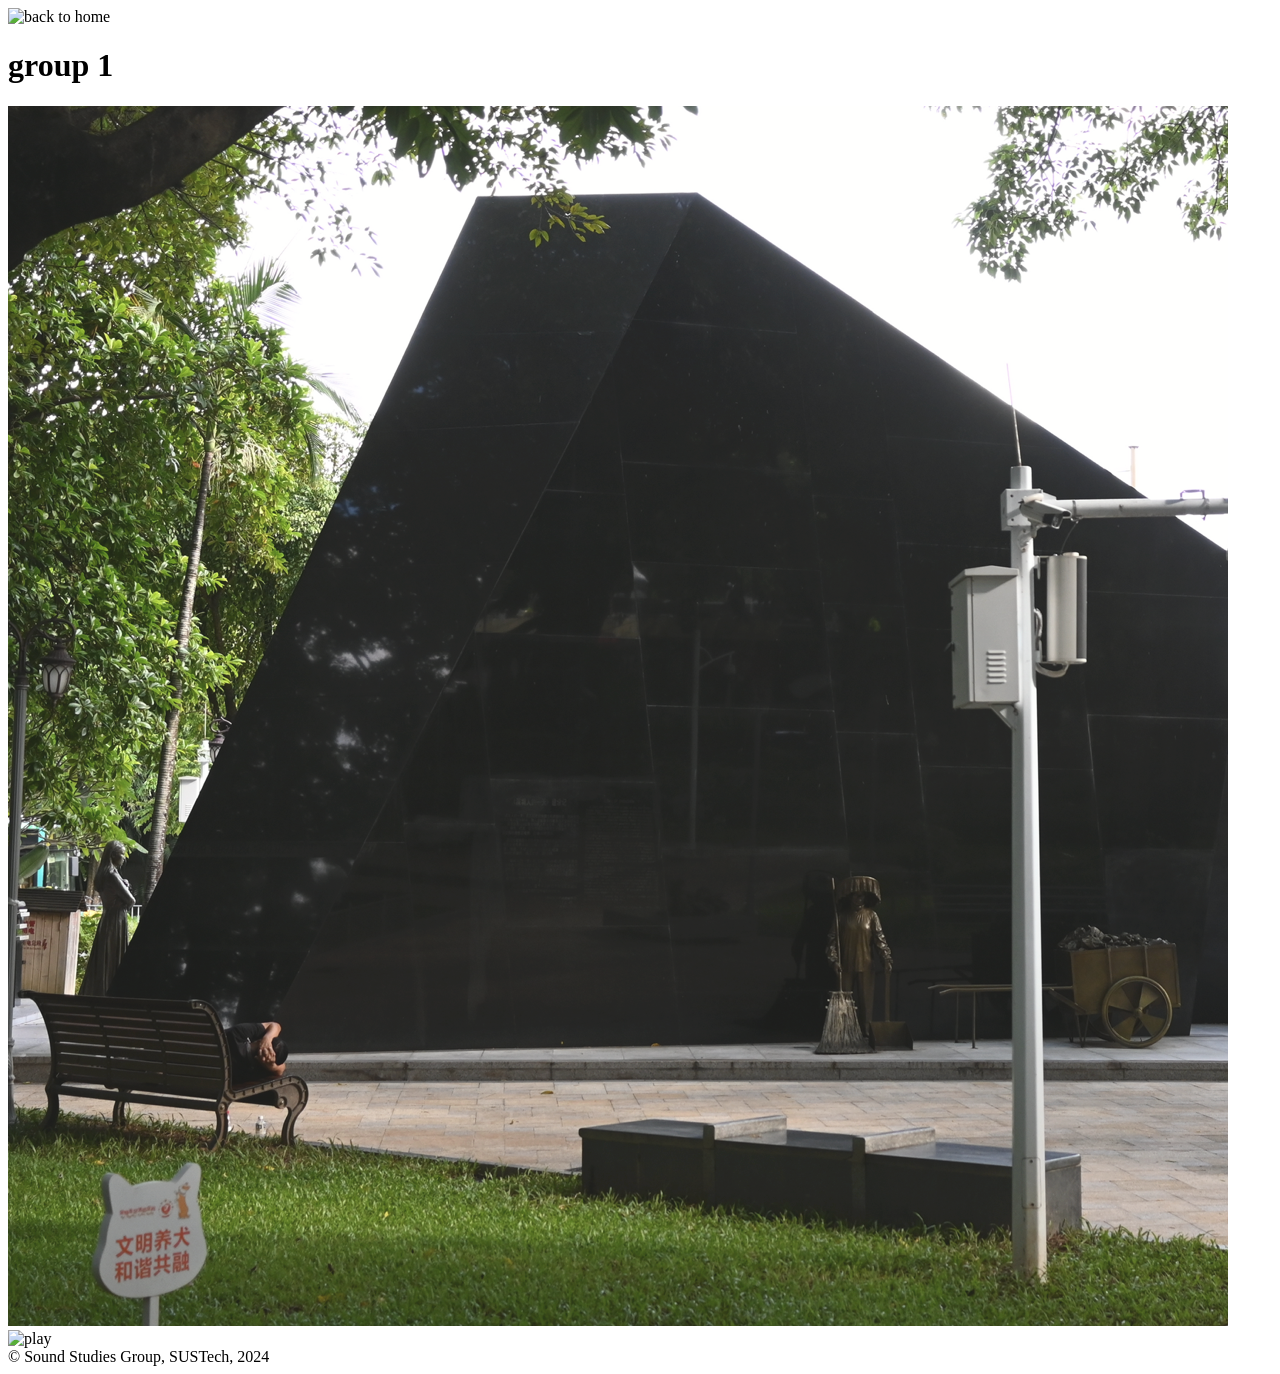
==== group1.html @ bfbd0b15 "Merge branch 'main' of https://github.com/Christine-Wang04/audio-guide-for-yuanling" ====
<!DOCTYPE html>
<html lang="en">
<head>
    <meta charset="UTF-8">
    <title>group 1</title>
    <link rel="stylesheet" href="static/style/group1.css">
    <link rel="icon" type="image/x-icon" href="favicon.ico">
    <script src="https://cdnjs.cloudflare.com/ajax/libs/p5.js/1.4.0/p5.js"></script>
    <script src="https://cdn.jsdelivr.net/npm/tone@14.7.39/build/Tone.js"></script>
</head>
<body>

    <img src="static/images/return.png" alt="back to home" class="back-button" onclick="window.location.href='index.html'">

    <!-- controls container -->
    <div id="controls">
        <h1>group 1</h1>
        <!-- play and stop buttons -->
        <div class="control-buttons">
            <img src="static/images/group1/group1_image2.png" alt="group 1 play" class="play-image">
            <img id="playButton" src="static/images/playButton.png" alt="play" class="play-button">
        </div>
        <!-- canvas for displaying GPS data -->
        <div id="canvasContainer"></div>
    </div>

    <!-- footer -->
    <footer class="body-foot">
        <div class="foot-bottom">
            &copy; Sound Studies Group, SUSTech, 2024
        </div>
    </footer>   

    <script>
        // add event listener to enable location button
        document.addEventListener('DOMContentLoaded', function () {
            const enableLocationButton = document.getElementById('enableLocationButton');
            const locationStatus = document.getElementById('locationStatus');

            if (enableLocationButton) {
                enableLocationButton.addEventListener('click', function () {
                    if (navigator.geolocation) {
                        navigator.geolocation.getCurrentPosition(showPosition, showError);
                    } else {
                        locationStatus.textContent = 'geolocation is not supported by your browser.';
                    }
                });
            }
        });

        // success callback for geolocation
        function showPosition(position) {
            const latitude = position.coords.latitude;
            const longitude = position.coords.longitude;
            locationStatus.textContent = `latitude: ${latitude.toFixed(4)}, longitude: ${longitude.toFixed(4)}`;
            console.log("location obtained successfully.");
            
            // now that we have the coordinates, you can update them globally for other functions
            window.latitude = latitude;
            window.longitude = longitude;

            // optionally trigger handleLocationChange if you need to start audio based on location
            if (typeof handleLocationChange === 'function') {
                handleLocationChange(latitude, longitude);
            }
        }

        // error callback for geolocation
        function showError(error) {
            let errorMessage;
            switch (error.code) {
                case error.PERMISSION_DENIED:
                    errorMessage = 'user denied the request for geolocation. please enable it in your browser settings.';
                    break;
                case error.POSITION_UNAVAILABLE:
                    errorMessage = 'location information is unavailable.';
                    break;
                case error.TIMEOUT:
                    errorMessage = 'the request to get user location timed out.';
                    break;
                case error.UNKNOWN_ERROR:
                    errorMessage = 'an unknown error occurred.';
                    break;
            }
            const locationStatus = document.getElementById('locationStatus');
            locationStatus.textContent = errorMessage;
        }

        // modified togglePlayPause to reflect changes for location access
        function togglePlayPause() {
            const playButton = document.getElementById('playButton');
            if (playButton.src.includes('playButton.png')) {
                playButton.src = 'static/images/pauseButton.png';
            } else {
                playButton.src = 'static/images/playButton.png';
            }
        }
    </script>

    <script src="static/js/gpsTracker.js"></script>
    <script src="static/js/playFiles1.js"></script>


</body>
</html>
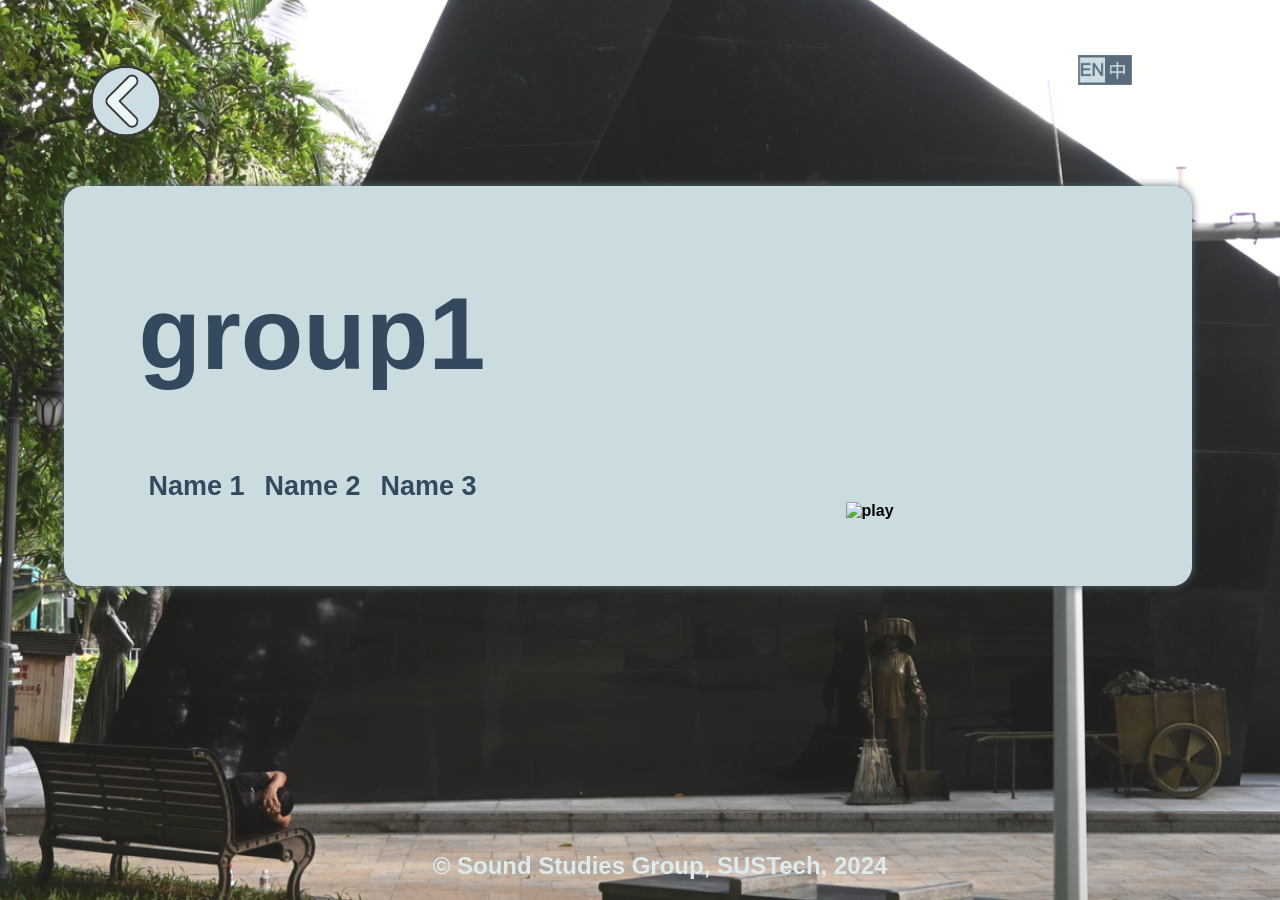
==== commit 6e0037ac: "Merge branch 'main' of https://github.com/Christine-Wang04/audio-guide-for-yuanling" ====
--- a/group1.html
+++ b/group1.html
@@ -7,7 +7,9 @@
     <link rel="icon" type="image/x-icon" href="favicon.ico">
     <script src="https://cdnjs.cloudflare.com/ajax/libs/p5.js/1.4.0/p5.js"></script>
     <script src="https://cdn.jsdelivr.net/npm/tone@14.7.39/build/Tone.js"></script>
+    <script src="static/js/langSwitch.js" defer></script>
 </head>
+<body data-page="group1">
 <body>
 
     <img src="static/images/return.png" alt="back to home" class="back-button" onclick="window.location.href='index.html'">
@@ -15,13 +17,24 @@
     <!-- controls container -->
     <div id="controls">
         <h1>group 1</h1>
+        <div class="text-container">
+            <div id="textDisplay1" class="text-display">Name 1</div>
+            <div id="textDisplay2" class="text-display">Name 2</div>
+            <div id="textDisplay3" class="text-display">Name 3</div>
+        </div>
+
+        <button id="languageToggleButton">
+            <img id="languageIcon" src="static/images/switchEN.png" alt="Language Icon" class="language-image">
+        </button>
+
         <!-- play and stop buttons -->
         <div class="control-buttons">
-            <img src="static/images/group1/group1_image2.png" alt="group 1 play" class="play-image">
             <img id="playButton" src="static/images/playButton.png" alt="play" class="play-button">
         </div>
         <!-- canvas for displaying GPS data -->
         <div id="canvasContainer"></div>
+        <!-- background image -->
+        <div class="background-image"></div>
     </div>
 
     <!-- footer -->
--- a/static/style/group1.css
+++ b/static/style/group1.css
@@ -0,0 +1,142 @@
+h1 {
+    color: #34495e;
+    font-weight: 800;
+    margin-left: 5%;
+    font-size: 8vw;
+}
+
+html, body {
+    margin: 0;
+    padding: 0;
+    height: 100%;
+    overflow: hidden; /* prevent scrolling */
+    font-family: Arial, sans-serif;
+    font-weight: 800;
+}
+
+.background-image {
+    position: fixed; /* position it fixed to cover the entire screen */
+    top: 0;
+    left: 0;
+    width: 100%;
+    height: 100%;
+    background-image: url('../images/group1/group1_image2.png');
+    background-size: cover; 
+    background-position: center;
+    z-index: -1; /* behind the canvas */
+}
+
+button {
+    padding: 10px 20px;
+    border: none;
+}
+
+.play-button {
+    width: 20vw;  
+    height: 20vw; 
+    cursor: pointer;
+    margin-left: 70%; 
+    margin-top: 0;
+}
+
+#languageToggleButton {
+    display: flex;
+    cursor: pointer;
+    border: none; 
+    background: none;
+    position: fixed;
+    top: 5%; 
+    right: 10%; 
+    background: none;
+}
+
+.language-image{
+    width: 6vh;
+}
+
+
+.control-buttons {
+    display: flex;
+    align-items: center;  /* align images vertically */
+    margin-top: 0px;
+}
+
+/* container styles */
+#controls {
+    display: flex;
+    flex-direction: column;
+    align-items: left;
+    padding: 20px;
+    background-color: #cbdce1;
+    border-radius: 20px;
+    height: 40vh;
+    width: 85vw;
+    margin-top: 10vh; 
+    margin-left: 5%;
+    box-shadow: 0px 0px 8px #596a7b;
+}
+
+.back-button {
+    width: 8vh; 
+    height: auto; 
+    cursor: pointer;
+    margin-top: 20px; 
+    margin-left: 5%;   
+    position: relative; 
+    left: 2vw;  
+    top: 5vh;
+}
+
+button:hover {
+    background-color: #f6f4bd;
+}
+
+label {
+    font-size: 20vw;
+    margin-top: 0px;
+    color: #34495e;
+}
+
+#canvasContainer {
+    background-color: transparent;
+    margin-top: 20px;
+    display: flex;
+    justify-content: center;
+    align-items: center;
+    width: 100%;
+    height: 100%;
+}
+
+.text-container {
+    display: flex;
+    flex-direction: row;
+    margin-top: 10px; 
+    margin-left: 5%;
+    
+}
+
+.text-display {
+    color: #34495e; 
+    font-size: 3vh; 
+    margin: 0 10px; 
+}
+
+
+.body-foot {
+    width: 100%;
+    background-color: transparent;
+    padding: 20px;
+    position: fixed; 
+    bottom: 0; 
+    text-align: center;
+}
+
+.foot-bottom {
+    margin-top: 10px;
+    width: 100%;
+    text-align: center;
+    font-size: 1.5em;
+    font-weight: 1200;
+    color: #ddebee;
+    font-family: Arial, sans-serif; 
+}
